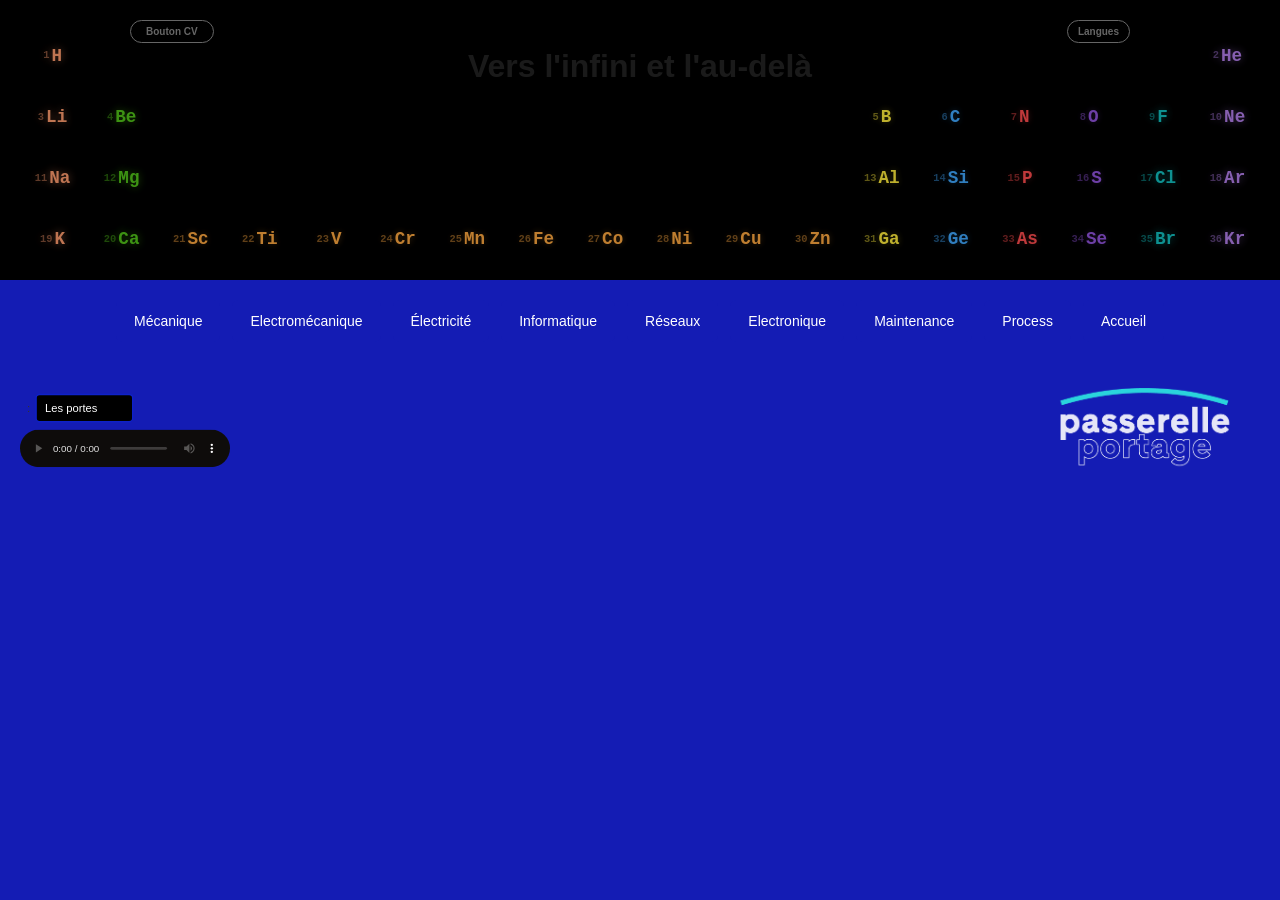
==== automatisme.html @ 57ed465f "Got it" ====
<html lang="fr"><head>
    <meta charset="UTF-8">
    <meta name="viewport" content="width=device-width, initial-scale=1.0">
    <title>Automatisme - On Site</title>
    <!-- Chargement de la feuille de style épurée -->
    <link rel="stylesheet" href="style.css?v=3.2">
</head>
<body>

    <!-- Boîte flottante de gestion des langues (Haut Droite) -->
    <div class="dropdown lang-floating-box">
        <button class="lang-link">Langues</button>
        <div class="dropdown-content">
            <a href="#" data-lang="en">GB English</a>
            <a href="#" data-lang="pt">BR Português</a>
            <a href="#" data-lang="fr">FR Français</a>
            <a href="#" data-lang="de">DE Deutsch</a>
            <a href="#" data-lang="es">ES Español</a>
            <a href="#" data-lang="nl">NL Nederlands</a>
        </div>
    </div>

    <!-- Boîte flottante de téléchargement du CV (Haut Gauche) -->
    <div class="dropdown cv-floating-box">
        <button class="btn-cv">
            <span data-translate="cv_btn">Bouton CV</span>
        </button>
        <div class="dropdown-content">
            <a href="CV_GLSVP-fr.pdf" target="_blank">Version Française (PDF)</a>
            <a href="CV_GLSVP-eng.pdf" target="_blank">English Version (PDF)</a>
            <a href="CV_GLSVP-fr_BL.pdf" target="_blank">BL Version (PDF)</a>
        </div>
    </div>

    <!-- En-tête Vidéo principal -->
    <header class="periodic-header">
        <video autoplay="" loop="" muted="" playsinline="" class="bg-video">
            <source src="Flamme.mp4" type="video/mp4">
        </video>
        <h1 data-translate="title" style=" position: absolute; top: 20px;">Vers l'infini et l'au-delà</h1>

<!-- ================= PÉRIODE 1 ================= -->
    <div class="chem-el alkali" style="--c: 1; --r: 1;" title="Hydrogène"><span>1</span>H</div>
    <div class="chem-el noble" style="--c: 18; --r: 1;" title="Hélium"><span>2</span>He</div>

    <!-- ================= PÉRIODE 2 ================= -->
    <div class="chem-el alkali" style="--c: 1; --r: 2;" title="Lithium"><span>3</span>Li</div>
    <div class="chem-el alkaline" style="--c: 2; --r: 2;" title="Béryllium"><span>4</span>Be</div>
    
    <div class="chem-el boron-group" style="--c: 13; --r: 2;" title="Bore"><span>5</span>B</div>
    <div class="chem-el carbon-group" style="--c: 14; --r: 2;" title="Carbone"><span>6</span>C</div>
    <div class="chem-el pnictogen" style="--c: 15; --r: 2;" title="Azote"><span>7</span>N</div>
    <div class="chem-el chalcogen" style="--c: 16; --r: 2;" title="Oxygène"><span>8</span>O</div>
    <div class="chem-el halogen" style="--c: 17; --r: 2;" title="Fluor"><span>9</span>F</div>
    <div class="chem-el noble" style="--c: 18; --r: 2;" title="Néon"><span>10</span>Ne</div>

    <!-- ================= PÉRIODE 3 ================= -->
    <div class="chem-el alkali" style="--c: 1; --r: 3;" title="Sodium"><span>11</span>Na</div>
    <div class="chem-el alkaline" style="--c: 2; --r: 3;" title="Magnésium"><span>12</span>Mg</div>
    
    <div class="chem-el boron-group" style="--c: 13; --r: 3;" title="Aluminium"><span>13</span>Al</div>
    <div class="chem-el carbon-group" style="--c: 14; --r: 3;" title="Silicium"><span>14</span>Si</div>
    <div class="chem-el pnictogen" style="--c: 15; --r: 3;" title="Phosphore"><span>15</span>P</div>
    <div class="chem-el chalcogen" style="--c: 16; --r: 3;" title="Soufre"><span>16</span>S</div>
    <div class="chem-el halogen" style="--c: 17; --r: 3;" title="Chlore"><span>17</span>Cl</div>
    <div class="chem-el noble" style="--c: 18; --r: 3;" title="Argon"><span>18</span>Ar</div>

    <!-- ================= PÉRIODE 4 (LIGNE COMPLÈTE) ================= -->
    <div class="chem-el alkali" style="--c: 1; --r: 4;" title="Potassium"><span>19</span>K</div>
    <div class="chem-el alkaline" style="--c: 2; --r: 4;" title="Calcium"><span>20</span>Ca</div>
    
    <!-- Métaux de transition (Remplissent le creux central de la ligne 4) -->
    <div class="chem-el transition" style="--c: 3; --r: 4;" title="Scandium"><span>21</span>Sc</div>
    <div class="chem-el transition" style="--c: 4; --r: 4;" title="Titane"><span>22</span>Ti</div>
    <div class="chem-el transition" style="--c: 5; --r: 4;" title="Vanadium"><span>23</span>V</div>
    <div class="chem-el transition" style="--c: 6; --r: 4;" title="Chrome"><span>24</span>Cr</div>
    <div class="chem-el transition" style="--c: 7; --r: 4;" title="Manganèse"><span>25</span>Mn</div>
    <div class="chem-el transition" style="--c: 8; --r: 4;" title="Fer"><span>26</span>Fe</div>
    <div class="chem-el transition" style="--c: 9; --r: 4;" title="Cobalt"><span>27</span>Co</div>
    <div class="chem-el transition" style="--c: 10; --r: 4;" title="Nickel"><span>28</span>Ni</div>
    <div class="chem-el transition" style="--c: 11; --r: 4;" title="Cuivre"><span>29</span>Cu</div>
    <div class="chem-el transition" style="--c: 12; --r: 4;" title="Zinc"><span>30</span>Zn</div>
    
    <div class="chem-el boron-group" style="--c: 13; --r: 4;" title="Gallium"><span>31</span>Ga</div>
    <div class="chem-el carbon-group" style="--c: 14; --r: 4;" title="Germanium"><span>32</span>Ge</div>
    <div class="chem-el pnictogen" style="--c: 15; --r: 4;" title="Arsenic"><span>33</span>As</div>
    <div class="chem-el chalcogen" style="--c: 16; --r: 4;" title="Sélénium"><span>34</span>Se</div>
    <div class="chem-el halogen" style="--c: 17; --r: 4;" title="Brome"><span>35</span>Br</div>
    <div class="chem-el noble" style="--c: 18; --r: 4;" title="Krypton"><span>36</span>Kr</div>
    
    </header>

    <!-- Premier Main : Diaporama et Illustration 
    <main>
        <div class="bug-container" id="bg-slideshow">
            <div class="slideshow-layer active" style="background-image: url(&quot;images/diapo (55).jpg&quot;);"></div>
            <div class="slideshow-layer" style="background-image: url(&quot;images/diapo (63).jpg&quot;);"></div>
        </div>

        <div class="illustration-container">
            <img src="home.jpg" alt="Illustration professionnelle">
        </div>
    </main> -->

    <!-- Deuxième Main : Supplément Planisphère géré par le CSS 
    <div class="planisphere-container"> 
    
    </div> -->

    <div class="discipline-link">
    <a href="mecanique.html" class="btn-discipline">Mécanique</a>
        <a href="electromecanique.html" class="btn-discipline">Electromécanique</a>
        <a href="electricite.html" class="btn-discipline">Électricité</a>
        <a href="informatique.html" class="btn-discipline">Informatique</a>
        <a href="reseaux.html" class="btn-discipline">Réseaux</a>
        <a href="electronique.html" class="btn-discipline">Electronique</a>
        <a href="maintenance.html" class="btn-discipline">Maintenance</a>
        <a href="process.html" class="btn-discipline">Process</a>
        <a href="index.html" class="btn-discipline">Accueil</a>
    </div>

    <!-- Sélecteur musical & Lecteur audio intégré -->
    <div class="choix-musique">
    <div class="groupe-audio-gauche">
        <label for="select-audio" style="color: #000; margin-left:10px;"></label>:
        <select id="select-audio"><option value="musiques/Menestrel.mp3">Menestrel
                                  </option><option value="musiques/Les portes.mp3">Les portes
                                  </option><option value="musiques/Broderie.mp3">Broderie
                                  </option><option value="musiques/Visiteurs.mp3">Visiteurs
                                  </option><option value="musiques/Le passage.mp3">Le passage
                                  </option><option value="musiques/Interdits.mp3">Interdits
                                  </option><option value="musiques/Emile.mp3">Emile
                                  </option></select>
        <br>
        <audio id="fond-sonore" controls="">
            <source id="audio-source" src="musiques/Menestrel.mp3" type="audio/mpeg">
        </audio>
        </div><div class="video-centre">
   <video autoplay="" loop="" muted="" playsinline="" src="Videoalu.mp4"></video>
  </div>
        
        <!-- AJOUT DU LOGO CLIQUABLE CI-DESSOUS -->
    <a href="https://passerelleportage.fr/qui-sommes-nous/#:~:text=passer" target="_blank" class="lien-passerelle">
        <img src="logo-passerelle.png" alt="Passerelle Portage" class="logo-passerelle">
    </a>
    </div>

    <!-- Pied de page avec arrière-plan vidéo
    <footer>
      
    </footer>  -->

    <!-- CHARGEMENT DES LOGIQUES -->
    <script src="images.js"></script>
    <script src="main.js"></script>
    <script>
        // Gestion propre de l'écouteur de traduction pour remplacer les anciens onclick
        document.querySelectorAll('[data-lang]').forEach(link => {
            link.addEventListener('click', (e) => {
                e.preventDefault();
                if (typeof changeLanguage === 'function') {
                    changeLanguage(link.getAttribute('data-lang'));
                }
            });
        });
    </script>


</body></html>
---- style.css ----
/* ==========================================================================
   STYLE GLOBAL & STRUCTURE
   ========================================================================== */
body {
    font-family: 'Segoe UI', Tahoma, Geneva, Verdana, sans-serif;
    line-height: 1.6;
    margin: 0;
    padding: 0;
    color: #333;
    background-color: #141cb4;
}

header {
    background-color: #359a0d;
    color: white;
    text-align: center;
    padding: 2rem;
}

main {
    position: relative !important;
    overflow: visible !important; /* Laisse dépasser les menus déroulants */
    max-width: 750px;             
    width: 100% !important;        
    margin: 2rem auto;
    padding: 2rem 1rem;
    box-sizing: border-box;
    background: white;
    border-radius: 12px;          
    box-shadow: 0 4px 6px rgba(0,0,0,0.1);
    text-align: center;
}

/* Éléments de premier plan à l'intérieur du main */
main > :not(.bug-container) {
    position: relative;
    z-index: 3;
}

/* Force le conteneur du bouton de votre CV à remonter d'un niveau au survol */
main .dropdown:hover {
    z-index: 99999 !important;
    position: relative !important;
}

/* Le supplément avec la carte du monde */
.planisphere-container {
    display: block !important;
    background-image: url("cartemonde.jpg");
    background-repeat: no-repeat;
    background-position: center center;
    background-size: contain;
    background-color: #03152a; 
    width: 100% !important;        
    max-width: 750px;            
    height: 60vh;                 
    border-radius: 12px;
    overflow: hidden;
    margin: 0 auto 40px auto !important;
    padding: 0;
    box-sizing: border-box;
}

/* ==========================================================================
   CONTENEUR DIAPORAMA (BUG-CONTAINER)
   ========================================================================== */
.bug-container {
    position: absolute;
    top: 0;
    left: 0;
    width: 100%;
    height: 100%;
    overflow: hidden;
    z-index: 1;
    border-radius: 12px;
}

.bug-container::after {
    content: '';
    position: absolute;
    top: 0;
    left: 0;
    width: 100%;
    height: 100%;
    background: rgba(255, 255, 255, 0.6); 
    z-index: 2;
}

.slideshow-layer {
    position: absolute;
    top: 0;
    left: 0;
    width: 100%;
    height: 100%;
    background-size: cover;
    background-position: center;
    opacity: 0;
    filter: saturate(1.4) brightness(1.05);
    transition: opacity 1.5s ease-in-out;
}

.slideshow-layer.active {
    opacity: 1;
}

/* Style de l'image d'illustration au centre */
main img {
    border-radius: 8px; 
    display: block;             
    margin: 0 auto;   
    box-shadow: 0 2px 4px rgba(0,0,0,0.1); 
    width: 100%;
    max-width: 450px; /* Correction de l'espace */          
    height: auto;               
    opacity: 0.1;
    transition: opacity 0.2s;
}

main img:hover {
    opacity: 1 !important;
}

/* ==========================================================================
   HEADER VIDÉO ANIMÉS
   ========================================================================== */
.video-header {
    position: relative;
    width: 100%;
    height: 250px; 
    display: flex;
    flex-direction: column;
    align-items: center;
    justify-content: center;
    overflow: hidden;
    color: #ffffff;
    text-align: center;
    box-sizing: border-box;
    padding: 20px;
    background-color: #000000; 
}

.video-header .bg-video {
    position: absolute;
    top: 50%;
    left: 50%;
    width: 100%;
    height: 100%;
    transform: translate(-50%, -50%); 
    object-fit: cover; 
    z-index: 1;
}

.periodic-header h1 {
    position: absolute;
    top: 40px;
    left: -50%;
    right: -50%;
    z-index: 2;
    flex: 1;
    padding: 0 15px;
    text-shadow: 1px 1px 4px rgba(0, 0, 0, 0.7);
    opacity: 0.1;
}

/* ==========================================================================
   SYSTÈME DE MENUS DÉROULANTS & BOÎTES FIXES
   ========================================================================== */
.dropdown {
    position: relative;
    display: inline-block; 
}

.dropdown-content {
    display: none;
    position: absolute;
    background-color: #000;
    min-width: 180px;
    box-shadow: 0px 8px 16px rgba(0,0,0,0.15);
    z-index: 999999 !important; 
    border-radius: 20px;
    margin-top: 2px;
    border: 1px solid #000;
}

.dropdown-content a {
    color: white !important;
    padding: 12px 10px;
    text-decoration: none;
    display: block;
    text-align: left;
    font-family: 'Segoe UI', sans-serif;
    font-size: 14px;
}

.dropdown-content a:hover {
    background-color: #000;
    color: #007bff !important;
    border-radius: 20px;
}

.dropdown:hover .dropdown-content {
    display: block;
}

/* Flottant haut droite : Langues */
.lang-floating-box {
    position: fixed !important;
    top: 20px;
    right: 20px;
    z-index: 999999 !important; 
}

.lang-floating-box button.lang-link {
    background-color: #000000 !important;
    color: white !important;
    border: 1px solid white;
    padding: 5px 10px;
    border-radius: 20px; 
    cursor: pointer;
    font-weight: bold;
    font-size: 10px;
    box-shadow: 0px 4px 10px rgba(0,0,0,0.3);
    font-family: 'Segoe UI', sans-serif;
    transition: transform 0.2s, background-color 0.2s;
    opacity: 0.4;
    margin-right: 130px;
}

.lang-floating-box button.lang-link:hover {
    background-color: #05138a !important;
    transform: scale(1.05); 
}

.lang-floating-box .dropdown-content {
    right: 0;
    left: auto;
    top: 100%;
    margin-top: 0px;
}

/* Flottant haut gauche : CV */
.cv-floating-box {
    position: fixed !important;
    top: 20px;
    left: 20px;
    z-index: 999999 !important; 
}

.btn-cv {
    font-family: 'Segoe UI', sans-serif;
    color: #ffffff !important;
    background-color: #000000; 
    border: 1px solid white;
    padding: 5px 15px;
    border-radius: 20px;
    font-weight: bold;
    font-size: 10px;
    cursor: pointer;
    box-shadow: 0px 4px 10px rgba(0,0,0,0.3);
    transition: transform 0.2s, background-color 0.2s;
    opacity: 0.4;
    margin-left: 110px;
}

.btn-cv:hover {
    background-color: #05138a;
    transform: scale(1.05);
}

.cv-floating-box .dropdown-content {
    left: 0;
    top: 100%;
}

/* ==========================================================================
   DISCIPLINES & LIENS DE PASSERELLE
   ========================================================================= */
/* Conteneur pour aligner et espacer les boutons */
.discipline-link {
    display: flex;
    flex-wrap: wrap;
    justify-content: center;
    gap: 12px;
    margin: 20px auto;
}

/* Style individuel de chaque bouton */
.btn-discipline {
    display: inline-block;
    padding: 10px 18px;
    color: #ffffff !important;
    background-color: #141cb4;
    text-decoration: none;
    font-family: 'Segoe UI', sans-serif;
    font-size: 14px;
    border-radius: 6px;
    transition: background-color 0.2s ease, transform 0.2s ease;
}

/* Effet au passage de la souris */
.btn-discipline:hover {
    background-color: #0d137a;
    transform: translateY(-2px);
}

/* ==========================================================================
   SECTION MUSIQUE & LECTEUR AUDIO
   ========================================================================= */
.choix-musique {
    margin: 20px 0; 
    font-family: sans-serif;
}

/* Correction du sélecteur #select-audio */
#select-audio {
  -webkit-appearance: none;
  -moz-appearance: none;
  appearance: none;
  width: 140px;
  padding: 10px 30px 10px 12px;
  font-family: sans-serif; 
  margin-left: 3px; 
  font-size: 16px;
  color: #ffffff;
  background-color: #000;
  border: 2px solid #0e21c8; 
  border-radius: 6px;
  background-image: url("data:image/svg+xml;charset=US-ASCII,%3Csvg%20xmlns%3D%22http%3A%2F%2Fwww.w3.org%2F1000%2Fsvg%22%20width%3D%22292.4%22%20height%3D%22292.4%22%3E%3Cpath%20fill%3D%22%23ffffff%22%20d%3D%22M287%2069.4a17.6%2017.6%200%200%200-13-5.4H18.4c-5%200-9.3%201.8-12.9%205.4A17.6%2017.6%200%200%200%200%2082.2c0%205%201.8%209.3%205.4%2012.9l128%20127.9c3.6%203.6%207.8%205.4%2012.8%205.4s9.2-1.8%2012.8-5.4L287%2095c3.5-3.5%205.4-7.8%205.4-12.8%200-5-1.9-9.2-5.5-12.8z%22%2F%3E%3C%2Fsvg%3E");
  background-repeat: no-repeat;
  background-position: right 12px top 50%;
  background-size: 12px auto;
  cursor: pointer;
  transition: border-color 0.3s ease;
}

#select-audio:focus,
#select-audio:hover {
  border-color: #f4f1f1; 
  outline: none;
}

#fond-sonore {
  filter: invert(1); 
  margin-top: 10px;
}
/* ==========================================================================
   MENDELEIEV
   ========================================================================== */
/* Le Header devient une grille stricte de 18 colonnes x 4 lignes */
.periodic-header {
    position: relative;
    width: 100%;
    height: 280px; 
    display: grid;
    grid-template-columns: repeat(18, minmax(30px, 1fr));
    grid-template-rows: repeat(4, 1fr);
    gap: 10px 4px;
    padding: 30px 20px 15px 20px;
    box-sizing: border-box;
    background-color: #000000;
    overflow: hidden;
}

/* Style de base de chaque cellule d'élément */
.chem-el {
    grid-column: var(--c);
    grid-row: var(--r);
    display: flex;
    align-items: center;
    justify-content: center;
    font-family: 'Courier New', Courier, monospace;
    font-size: 1.1rem;
    font-weight: bold;
    color: #ffffff;
    opacity: 0.75;
    transition: all 0.25s ease;
    cursor: help;
    user-select: none;
}

/* Le petit numéro atomique */
.chem-el span {
    font-size: 0.65rem;
    vertical-align: super;
    margin-right: 2px;
    opacity: 0.5;
}

/* Effet lumineux de survol */
.chem-el:hover {
    opacity: 1;
    transform: scale(1.25);
    z-index: 10;
}

/* ZONE CENTRALE : Contraint le titre à occuper le grand espace vide des lignes 1 à 3 */
.header-center {
    grid-column: 3 / 17; /* S'étend de la colonne 3 à 16 */
    grid-row: 1 / 4;    /* S'occupe des lignes 1, 2 et 3 au centre */
    display: flex;
    flex-direction: column;
    align-items: center;
    justify-content: center;
    z-index: 2;
    text-align: center;
}

.header-center h1 {
    color: #ffffff;
    font-size: 2.2rem;
    text-shadow: 0 0 12px rgba(0, 0, 0, 0.9), 0 0 20px rgba(255, 255, 255, 0.2);
    margin: 0;
}

/* Vidéo d'arrière-plan */
.bg-video {
    position: absolute;
    top: 0; left: 0; width: 100%; height: 100%;
    object-fit: cover;
    z-index: 1;
    opacity: 0.4;
}

/* ==========================================================================
   CODES COULEURS HARMONISÉS PAR FAMILLES CHIMIQUES (Effet Néon)
   ========================================================================== */
.alkali       { color: #ff9c6e; text-shadow: 0 0 8px rgba(255, 156, 110, 0.5); } /* Alcalins */
.alkaline     { color: #52c41a; text-shadow: 0 0 8px rgba(82, 196, 26, 0.5); }  /* Alcalino-terreux */
.transition   { color: #ffa940; text-shadow: 0 0 6px rgba(255, 169, 64, 0.3); }  /* Métaux de transition */
.boron-group  { color: #ffec3d; text-shadow: 0 0 6px rgba(255, 236, 61, 0.3); }  /* Cristallogènes / Icosagènes */
.carbon-group { color: #40a9ff; text-shadow: 0 0 6px rgba(64, 169, 255, 0.3); } 
.pnictogen    { color: #ff4d4f; text-shadow: 0 0 6px rgba(255, 77, 79, 0.3); }   
.chalcogen    { color: #9254de; text-shadow: 0 0 6px rgba(146, 84, 222, 0.3); }  
.halogen      { color: #13c2c2; text-shadow: 0 0 8px rgba(19, 194, 194, 0.5); }  /* Halogènes */
.noble        { color: #b37feb; text-shadow: 0 0 8px rgba(179, 127, 235, 0.5); }  /* Gaz nobles */

/* Conteneur principal qui sépare le bloc musique (gauche) et le logo (droite) */
.choix-musique {
  display: flex;
  align-items: center;
  justify-content: space-between;
  padding: 8px 20px;
}

.groupe-audio-gauche {
  transform: scale(0.7);
  transform-origin: left center;
  margin-right: -100px; /* Supprime le vide invisible créé par scale(0.5) */
  flex-shrink: 0;
}

.video-centre {
  width: 260px;
  height: 75px;
  overflow: hidden;
  border-radius: 6px;
  flex-shrink: 0;
}
.lien-passerelle {
  display: flex;
  align-items: center;
  flex-shrink: 0;
}

  /* Conserve ton zoom parfait pour couper les bandes noires */
  .video-centre video {
    width: 100%;
    height: 100%;
    object-fit: cover;
    transform: scale(3.35);
    display: block;
  }

.logo-passerelle {
    max-height: 120px;
    width: auto;
    display: block;
    
    /* On change la méthode pour isoler le noir/couleur du fond blanc */
    filter: invert(1); /* Inverse les couleurs : le texte foncé devient clair */
    mix-blend-mode: screen; /* Rend le fond noir (anciennement blanc) invisible sur le bleu */
    
    transition: transform 0.2s ease-in-out;
}

/* Petit effet d'interactivité au survol */
.logo-passerelle:hover {
    transform: scale(1.15);
}

/* ==========================================================================
   RESPONSIVE MOBILE
   ========================================================================== */
/* ==========================================================================
   ADAPTATION MOBILE OPTIMISÉE (Grille 8 colonnes fixes : 2 Gauche / 6 Droite)
   ========================================================================== */
@media (max-width: 768px) {
    .periodic-header {
        /* Création d'une grille de 12 colonnes régulières */
        grid-template-columns: repeat(12, minmax(20px, 1fr));
        grid-template-rows: repeat(3, 1fr); /* Périodes 1, 2 et 3 uniquement */
        height: 230px;
        gap: 14px 4px;
        padding: 60px 15px 15px 15px;
    }

    /* 1. Suppression de la quatrième ligne entière */
    .periodic-header .chem-el[style*="--r: 4"] {
        display: none !important;
    }

    /* ==========================================================================
       BLOC GAUCHE : 4 colonnes parfaitement alignées (Places 1 à 4)
       ========================================================================== */
    .periodic-header .chem-el[style*="--c: 1"]  { grid-column: 1; }  /* H, Li, Na */
    .periodic-header .chem-el[style*="--c: 2"]  { grid-column: 2; }  /* Be, Mg */
    .periodic-header .chem-el[style*="--c: 13"] { grid-column: 3; }  /* Bore (B, Al) */
    .periodic-header .chem-el[style*="--c: 14"] { grid-column: 4; }  /* Carbone (C, Si) */

    /* ==========================================================================
       BLOC DROITE : 4 colonnes propulsées contre la bordure (Places 9 à 12)
       ========================================================================== */
    .periodic-header .chem-el[style*="--c: 15"] { grid-column: 10; }   /* Azote (N, P) */
    .periodic-header .chem-el[style*="--c: 16"] { grid-column: 11; }  /* Oxygène (O, S) */
    .periodic-header .chem-el[style*="--c: 17"] { grid-column: 12; }  /* Halogènes (F, Cl) */
    .periodic-header .chem-el[style*="--c: 18"] { grid-column: 13; }  /* Gaz nobles (He, Ne, Ar) */

    /* ==========================================================================
       ZONE CENTRALE : Parfaitement équilibrée (Places 5 à 8)
       ========================================================================== */
    .header-center {
        grid-column: 5 / 9; /* Centrage absolu au milieu des deux blocs de 4 */
        grid-row: 1 / 4;
        display: flex;
        align-items: center;
        justify-content: center;
        text-align: center;
        z-index: 2;
        padding: 0 5px;
    }

    .header-center h1 {
        font-size: 1.1rem !important;
        line-height: 1.3;
        white-space: normal !important;
        max-width: 110px; /* Force un retour à la ligne propre sur la flamme */
        margin-top: 10px;
        text-shadow: 0 0 10px #000000, 0 0 20px #000000;
    }

    /* Redimensionnement général pour le confort mobile */
    .chem-el { font-size: 0.95rem; }
    .chem-el span { font-size: 0.55rem; }

    .choix-musique {
    display: flex;
    align-items: center;
    justify-content: space-between;
    padding: 5px;
    gap: 5px;
      }

    .groupe-audio-gauche {
    flex: 1;
    min-width: 0; /* Permet au bloc de rétrécir sous sa largeur minimale */
    z-index: 100
    }

    .groupe-audio-gauche label,
    .groupe-audio-gauche select {
    font-size: 0.75rem;
    }

    .groupe-audio-gauche audio {
    width: 100%;
    max-width: 210px; /* Réduit la largeur du lecteur natif */
    height: 32px;
    }

    .logo-passerelle {
    max-height: 45px; /* Réduit le logo pour qu'il tienne à droite */
    width: auto;
    flex-shrink: 0;
    }
}
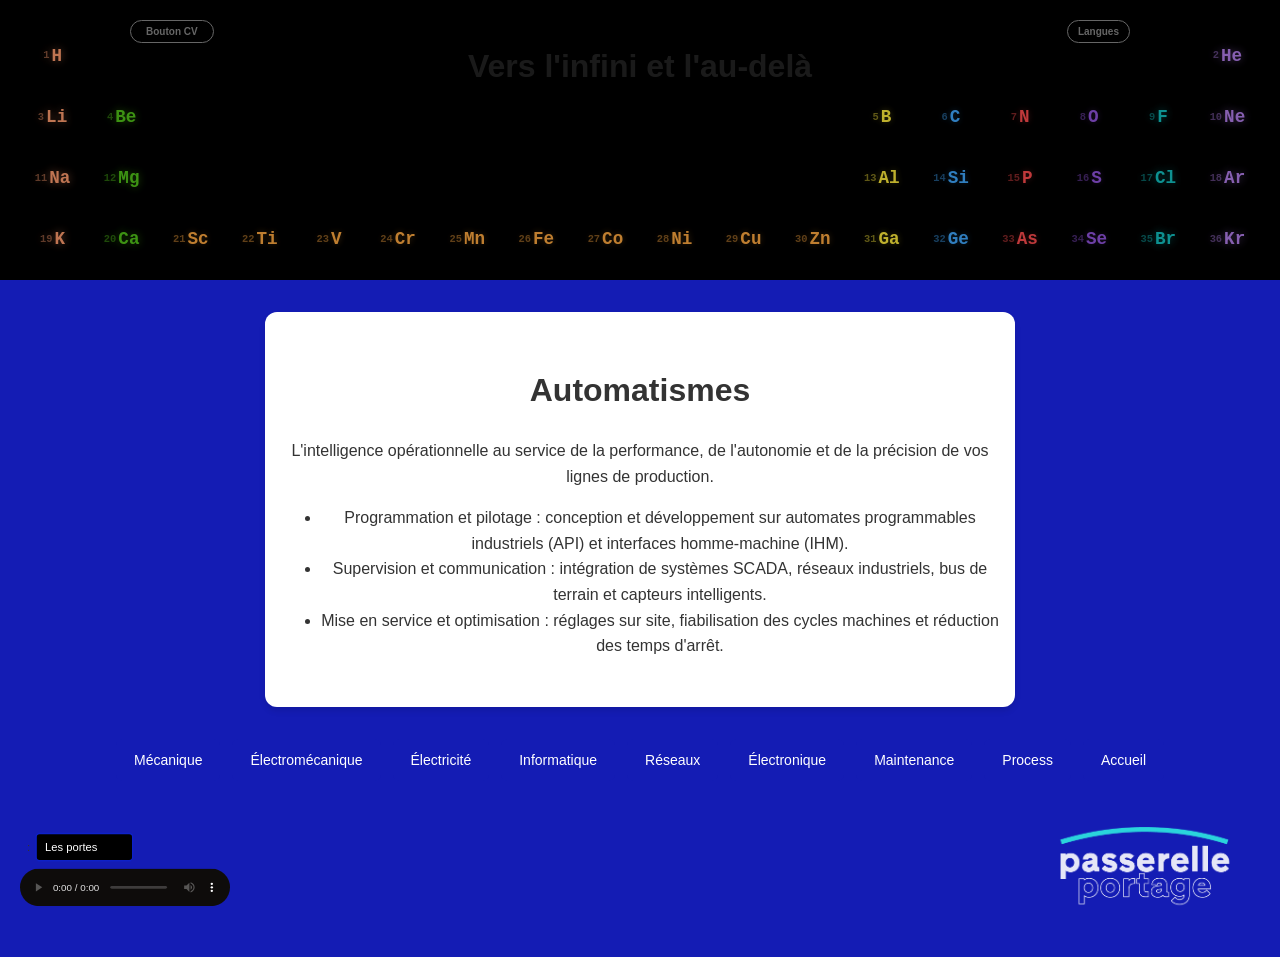
==== commit 584f9e53: "Auotmatismes" ====
--- a/automatisme.html
+++ b/automatisme.html
@@ -89,7 +89,18 @@
     <div class="chem-el noble" style="--c: 18; --r: 4;" title="Krypton"><span>36</span>Kr</div>
     
     </header>
-
+    <main>
+    <div class="carte-discipline">
+        <h1 data-translate="auto_title">Automatismes</h1>
+        <p class="accroche" data-translate="auto_intro">L'intelligence opérationnelle au service de la performance, de l'autonomie et de la précision de vos lignes de production.</p>
+        
+        <ul class="liste-competences">
+            <li data-translate="auto_point1">Programmation et pilotage : conception et développement sur automates programmables industriels (API) et interfaces homme-machine (IHM).</li>
+            <li data-translate="auto_point2">Supervision et communication : intégration de systèmes SCADA, réseaux industriels, bus de terrain et capteurs intelligents.</li>
+            <li data-translate="auto_point3">Mise en service et optimisation : réglages sur site, fiabilisation des cycles machines et réduction des temps d'arrêt.</li>
+        </ul>
+    </div>
+    </main>
     <!-- Premier Main : Diaporama et Illustration 
     <main>
         <div class="bug-container" id="bg-slideshow">
@@ -109,14 +120,14 @@
 
     <div class="discipline-link">
     <a href="mecanique.html" class="btn-discipline">Mécanique</a>
-        <a href="electromecanique.html" class="btn-discipline">Electromécanique</a>
-        <a href="electricite.html" class="btn-discipline">Électricité</a>
-        <a href="informatique.html" class="btn-discipline">Informatique</a>
-        <a href="reseaux.html" class="btn-discipline">Réseaux</a>
-        <a href="electronique.html" class="btn-discipline">Electronique</a>
-        <a href="maintenance.html" class="btn-discipline">Maintenance</a>
-        <a href="process.html" class="btn-discipline">Process</a>
-        <a href="index.html" class="btn-discipline">Accueil</a>
+        <a href="electromecanique.html" class="btn-discipline" data-translate="btn_emeca">Electromécanique</a>
+        <a href="electricite.html" class="btn-discipline" data-translate="btn_elec">Électricité</a>
+        <a href="informatique.html" class="btn-discipline" data-translate="btn_info">Informatique</a>
+        <a href="reseaux.html" class="btn-discipline" data-translate="btn_reseaux">Réseaux</a>
+        <a href="electronique.html" class="btn-discipline" data-translate="btn_electro">Electronique</a>
+        <a href="maintenance.html" class="btn-discipline" data-translate="btn_maint">Maintenance</a>
+        <a href="process.html" class="btn-discipline" data-translate="btn_process">Process</a>
+        <a href="index.html" class="btn-discipline" data-translate="btn_accueil">Accueil</a>
     </div>
 
     <!-- Sélecteur musical & Lecteur audio intégré -->
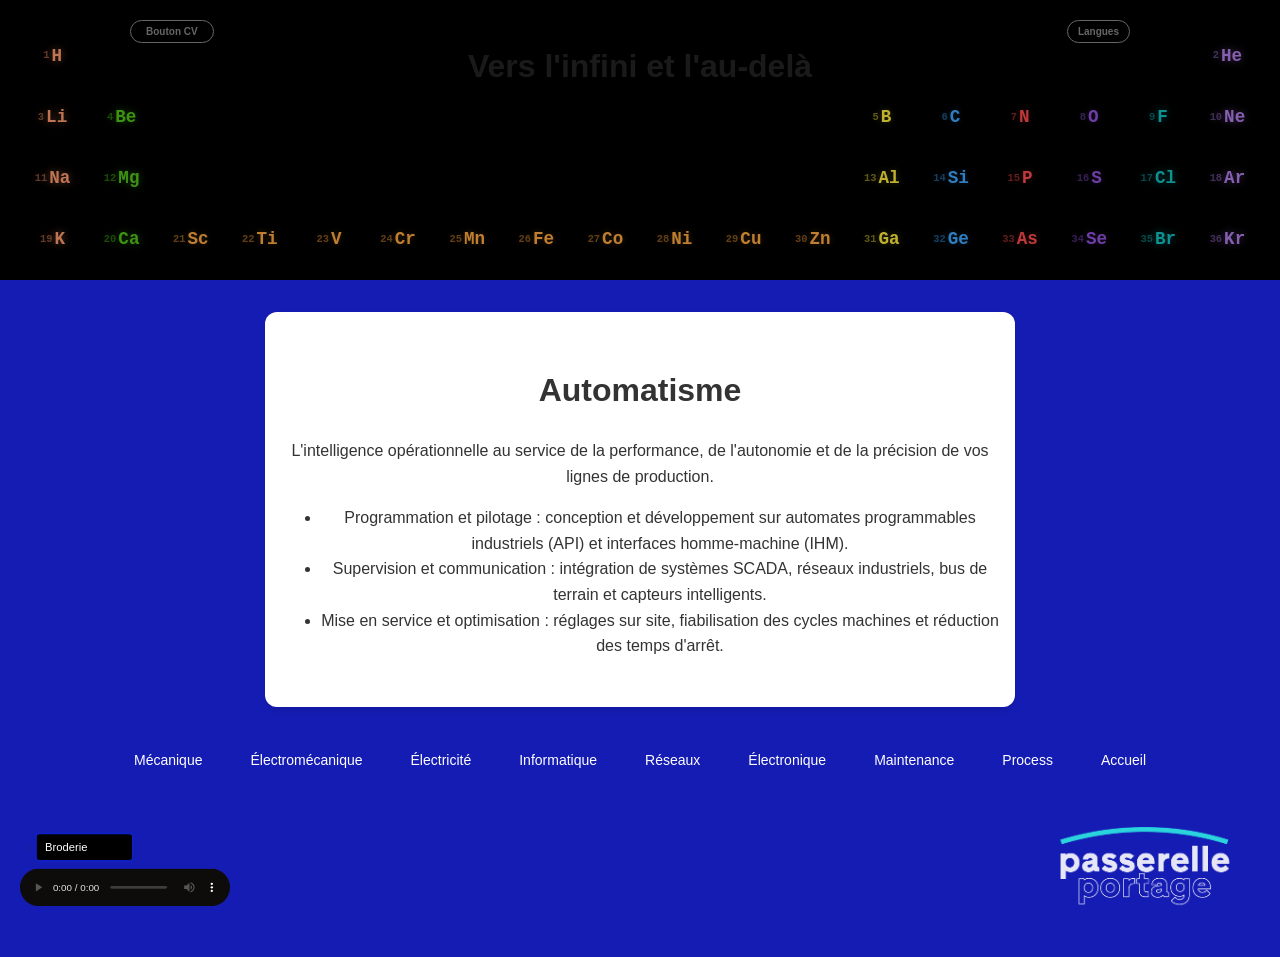
==== commit e90f16da: "Big changes" ====
--- a/automatisme.html
+++ b/automatisme.html
@@ -91,7 +91,7 @@
     </header>
     <main>
     <div class="carte-discipline">
-        <h1 data-translate="auto_title">Automatismes</h1>
+        <h1 data-translate="auto_title">Automatisme</h1>
         <p class="accroche" data-translate="auto_intro">L'intelligence opérationnelle au service de la performance, de l'autonomie et de la précision de vos lignes de production.</p>
         
         <ul class="liste-competences">
@@ -119,7 +119,7 @@
     </div> -->
 
     <div class="discipline-link">
-    <a href="mecanique.html" class="btn-discipline">Mécanique</a>
+        <a href="mecanique.html" class="btn-discipline">Mécanique</a>
         <a href="electromecanique.html" class="btn-discipline" data-translate="btn_emeca">Electromécanique</a>
         <a href="electricite.html" class="btn-discipline" data-translate="btn_elec">Électricité</a>
         <a href="informatique.html" class="btn-discipline" data-translate="btn_info">Informatique</a>
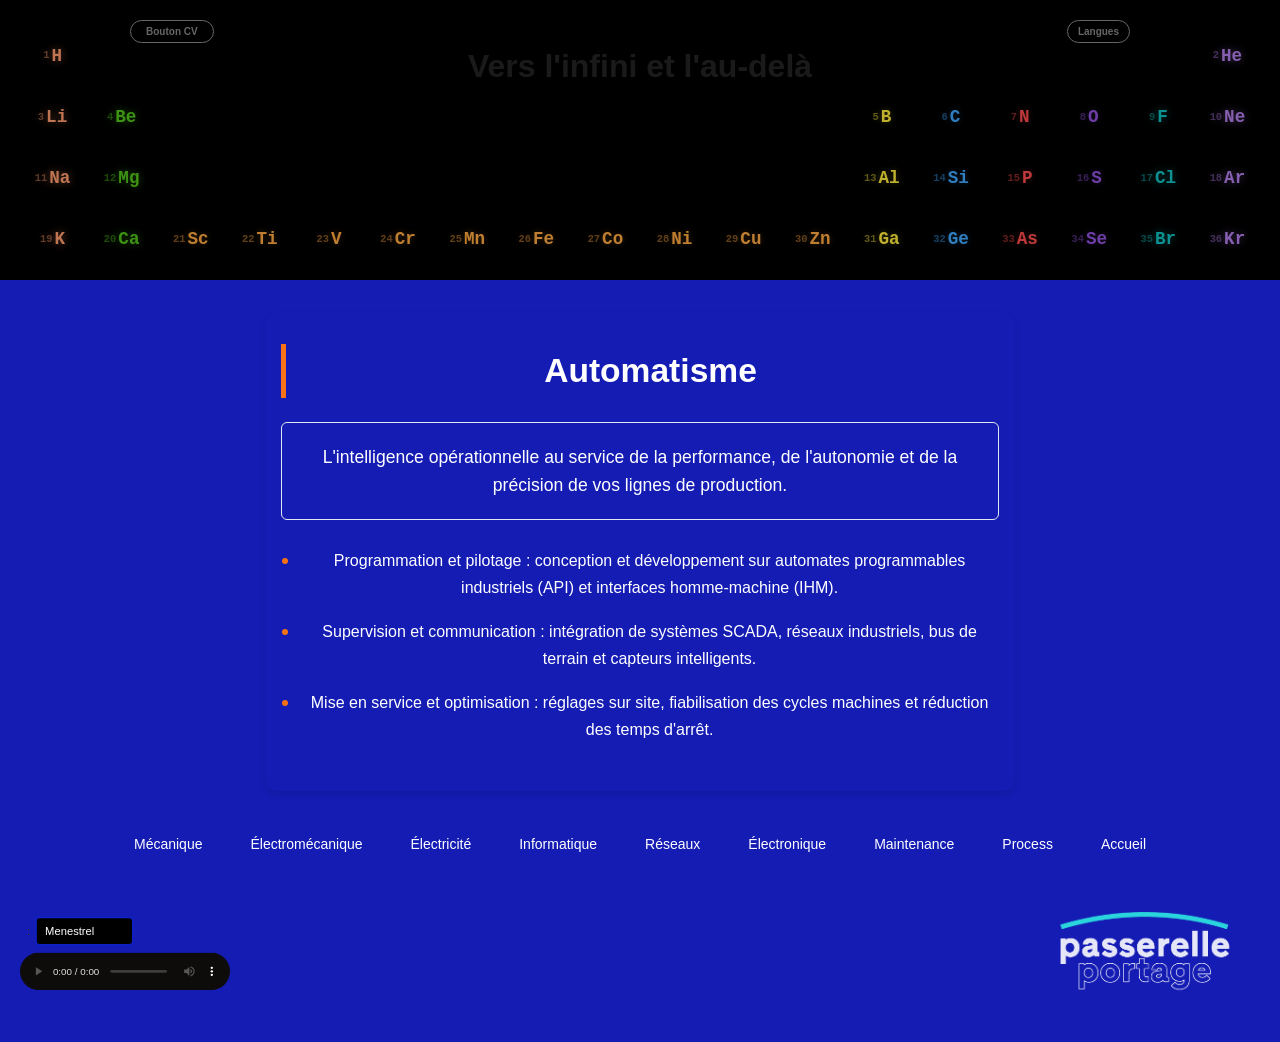
==== commit c43c8ad7: "Buton" ====
--- a/automatisme.html
+++ b/automatisme.html
@@ -122,10 +122,10 @@
         <a href="mecanique.html" class="btn-discipline">Mécanique</a>
         <a href="electromecanique.html" class="btn-discipline" data-translate="btn_emeca">Electromécanique</a>
         <a href="electricite.html" class="btn-discipline" data-translate="btn_elec">Électricité</a>
-        <a href="informatique.html" class="btn-discipline" data-translate="btn_info">Informatique</a>
+        <a href="informatique.html" class="btn-discipline" data-translate="btn_informatique">Informatique</a>
         <a href="reseaux.html" class="btn-discipline" data-translate="btn_reseaux">Réseaux</a>
-        <a href="electronique.html" class="btn-discipline" data-translate="btn_electro">Electronique</a>
-        <a href="maintenance.html" class="btn-discipline" data-translate="btn_maint">Maintenance</a>
+        <a href="electronique.html" class="btn-discipline" data-translate="btn_electronique">Electronique</a>
+        <a href="maintenance.html" class="btn-discipline" data-translate="btn_maintenance">Maintenance</a>
         <a href="process.html" class="btn-discipline" data-translate="btn_process">Process</a>
         <a href="index.html" class="btn-discipline" data-translate="btn_accueil">Accueil</a>
     </div>
--- a/style.css
+++ b/style.css
@@ -25,10 +25,11 @@
     margin: 2rem auto;
     padding: 2rem 1rem;
     box-sizing: border-box;
-    background: white;
+    background: #141cb4;
     border-radius: 12px;          
     box-shadow: 0 4px 6px rgba(0,0,0,0.1);
     text-align: center;
+    color:#141cb4;
 }
 
 /* Éléments de premier plan à l'intérieur du main */
@@ -273,7 +274,7 @@
 }
 
 /* ==========================================================================
-   DISCIPLINES & LIENS DE PASSERELLE
+   DISCIPLINES & LIENS DE PAGE
    ========================================================================= */
 /* Conteneur pour aligner et espacer les boutons */
 .discipline-link {
@@ -301,6 +302,47 @@
 .btn-discipline:hover {
     background-color: #0d137a;
     transform: translateY(-2px);
+}
+
+.carte-discipline {
+    background-color:#141cb4
+}
+
+.carte-discipline h1 {
+    margin-top: 0;
+    font-size: 2.1rem;
+    color: #ffff;
+    border-left: 5px solid #f97316;
+    padding-left: 1rem;
+    background-color:#141cb4
+}
+
+.carte-discipline .accroche {
+    background-color: #ffffff;
+    padding: 1.25rem;
+    border-radius: 6px;
+    border: 1px solid #e2e8f0;
+    font-size: 1.1rem;
+    font-weight: 500;
+    color: #ffff;
+    margin: 1.5rem 0;
+    background-color:#141cb4
+}
+
+.liste-competences {
+    padding-left: 1.2rem;
+    line-height: 1.7;
+}
+
+.liste-competences li {
+    margin-bottom: 0.85rem;
+    color: #ffff;
+    background-color:#141cb4
+}
+
+.liste-competences li::marker {
+    color: #f97316;
+    font-size: 1.2em;
 }
 
 /* ==========================================================================
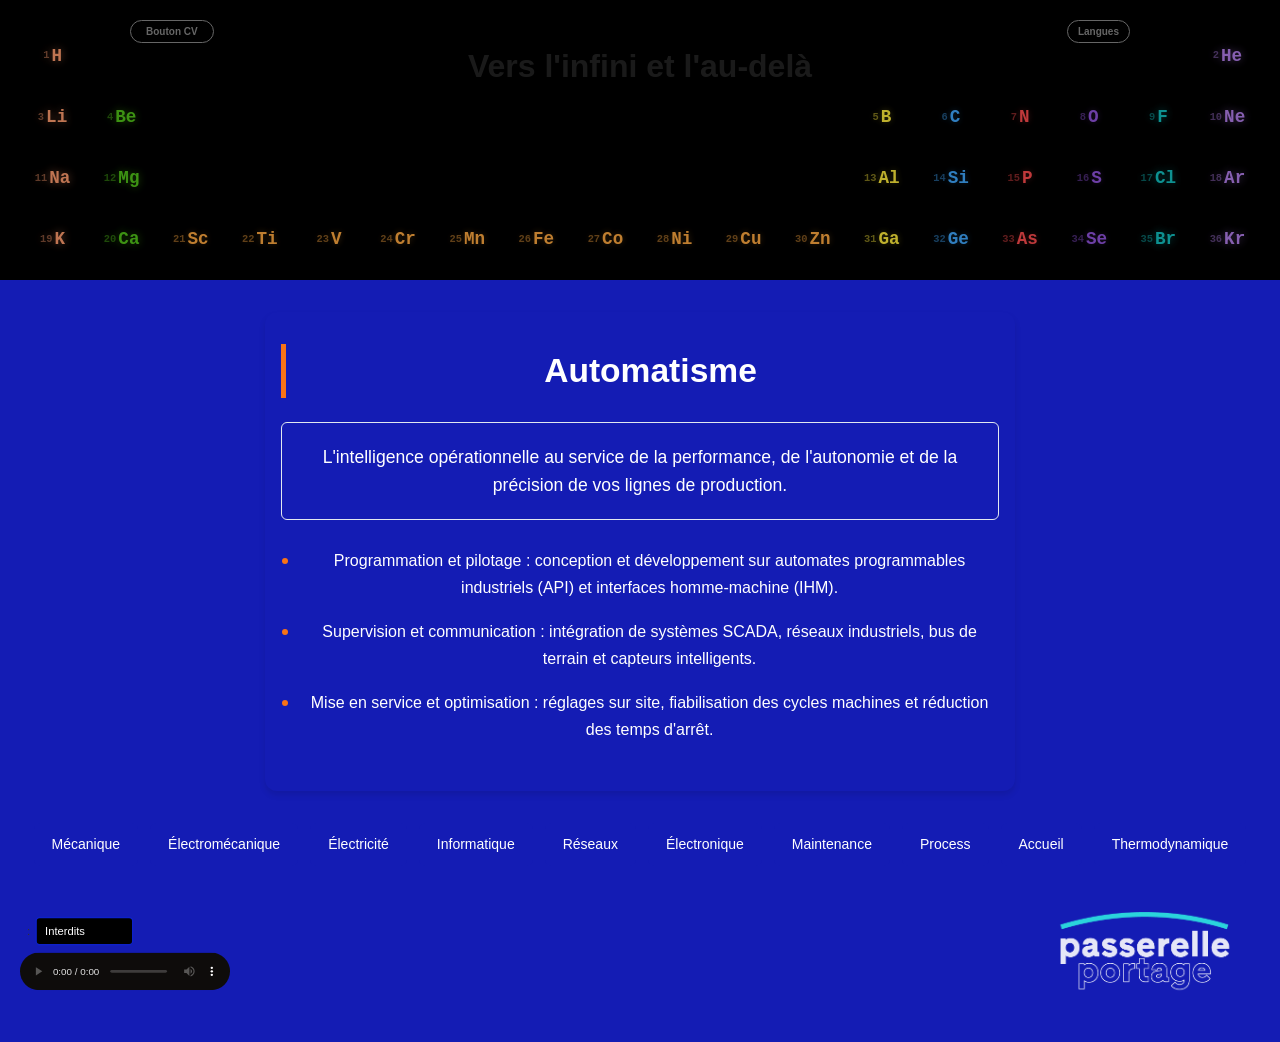
==== commit 98d743fa: "Thermodynamique" ====
--- a/automatisme.html
+++ b/automatisme.html
@@ -128,6 +128,8 @@
         <a href="maintenance.html" class="btn-discipline" data-translate="btn_maintenance">Maintenance</a>
         <a href="process.html" class="btn-discipline" data-translate="btn_process">Process</a>
         <a href="index.html" class="btn-discipline" data-translate="btn_accueil">Accueil</a>
+        <a href="thermodynamique.html" class="btn-discipline" data-translate="btn_thermo">Thermodynamique</a>
+
     </div>
 
     <!-- Sélecteur musical & Lecteur audio intégré -->
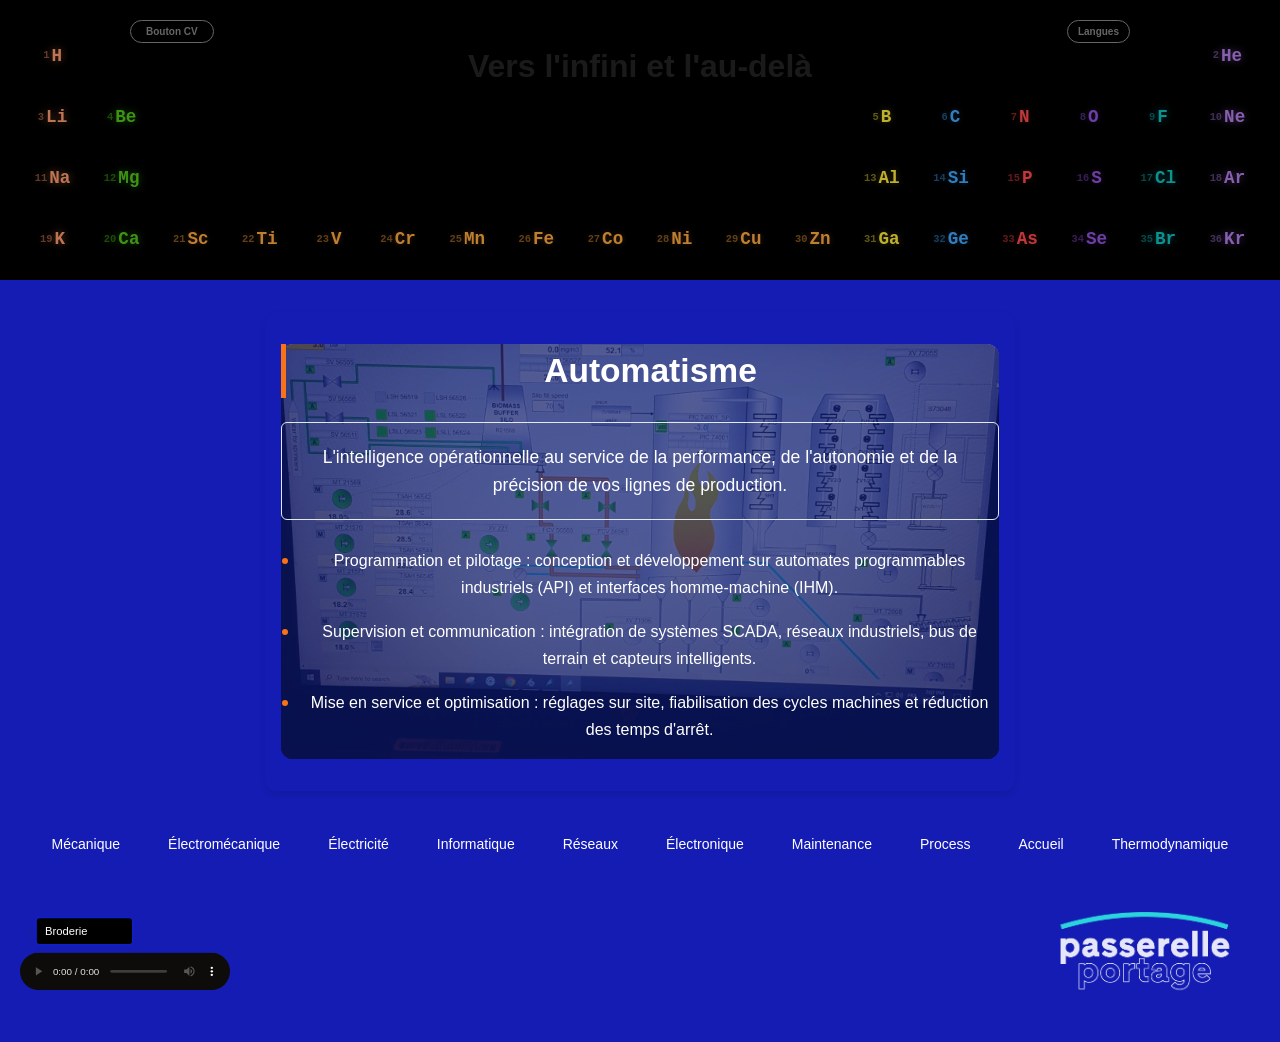
==== commit ac69cc13: "Working on it" ====
--- a/automatisme.html
+++ b/automatisme.html
@@ -5,7 +5,7 @@
     <!-- Chargement de la feuille de style épurée -->
     <link rel="stylesheet" href="style.css?v=3.2">
 </head>
-<body>
+<body data-page="automatisme">
 
     <!-- Boîte flottante de gestion des langues (Haut Droite) -->
     <div class="dropdown lang-floating-box">
@@ -91,6 +91,13 @@
     </header>
     <main>
     <div class="carte-discipline">
+
+        <!-- Conteneur du diaporama en arrière-plan -->
+        <div class="bug-container" id="bg-slideshow">
+        <div class="slideshow-layer active"></div>
+        <div class="slideshow-layer"></div>
+        </div>
+
         <h1 data-translate="auto_title">Automatisme</h1>
         <p class="accroche" data-translate="auto_intro">L'intelligence opérationnelle au service de la performance, de l'autonomie et de la précision de vos lignes de production.</p>
         
--- a/style.css
+++ b/style.css
@@ -308,13 +308,37 @@
     background-color:#141cb4
 }
 
+.carte-discipline {
+    position: relative; /* Indispensable pour contenir le fond */
+    overflow: hidden;   /* Coupe les images aux bords de la carte */
+    z-index: 1;
+}
+
+.carte-discipline #bg-slideshow {
+    position: absolute;
+    top: 0;
+    left: 0;
+    width: 100%;
+    height: 100%;
+    z-index: -1;        /* Place le diaporama derrière le texte */
+}
+
+/* Optionnel : voile sombre pour garder le texte bien lisible */
+.carte-discipline #bg-slideshow::after {
+    content: "";
+    position: absolute;
+    inset: 0;
+    background: rgba(10, 25, 110, 0.7); /* Bleu semi-transparent */
+}
+
+
 .carte-discipline h1 {
     margin-top: 0;
     font-size: 2.1rem;
     color: #ffff;
     border-left: 5px solid #f97316;
     padding-left: 1rem;
-    background-color:#141cb4
+    background-color:transparent
 }
 
 .carte-discipline .accroche {
@@ -326,7 +350,7 @@
     font-weight: 500;
     color: #ffff;
     margin: 1.5rem 0;
-    background-color:#141cb4
+    background-color:transparent
 }
 
 .liste-competences {
@@ -337,7 +361,7 @@
 .liste-competences li {
     margin-bottom: 0.85rem;
     color: #ffff;
-    background-color:#141cb4
+    background-color:transparent
 }
 
 .liste-competences li::marker {
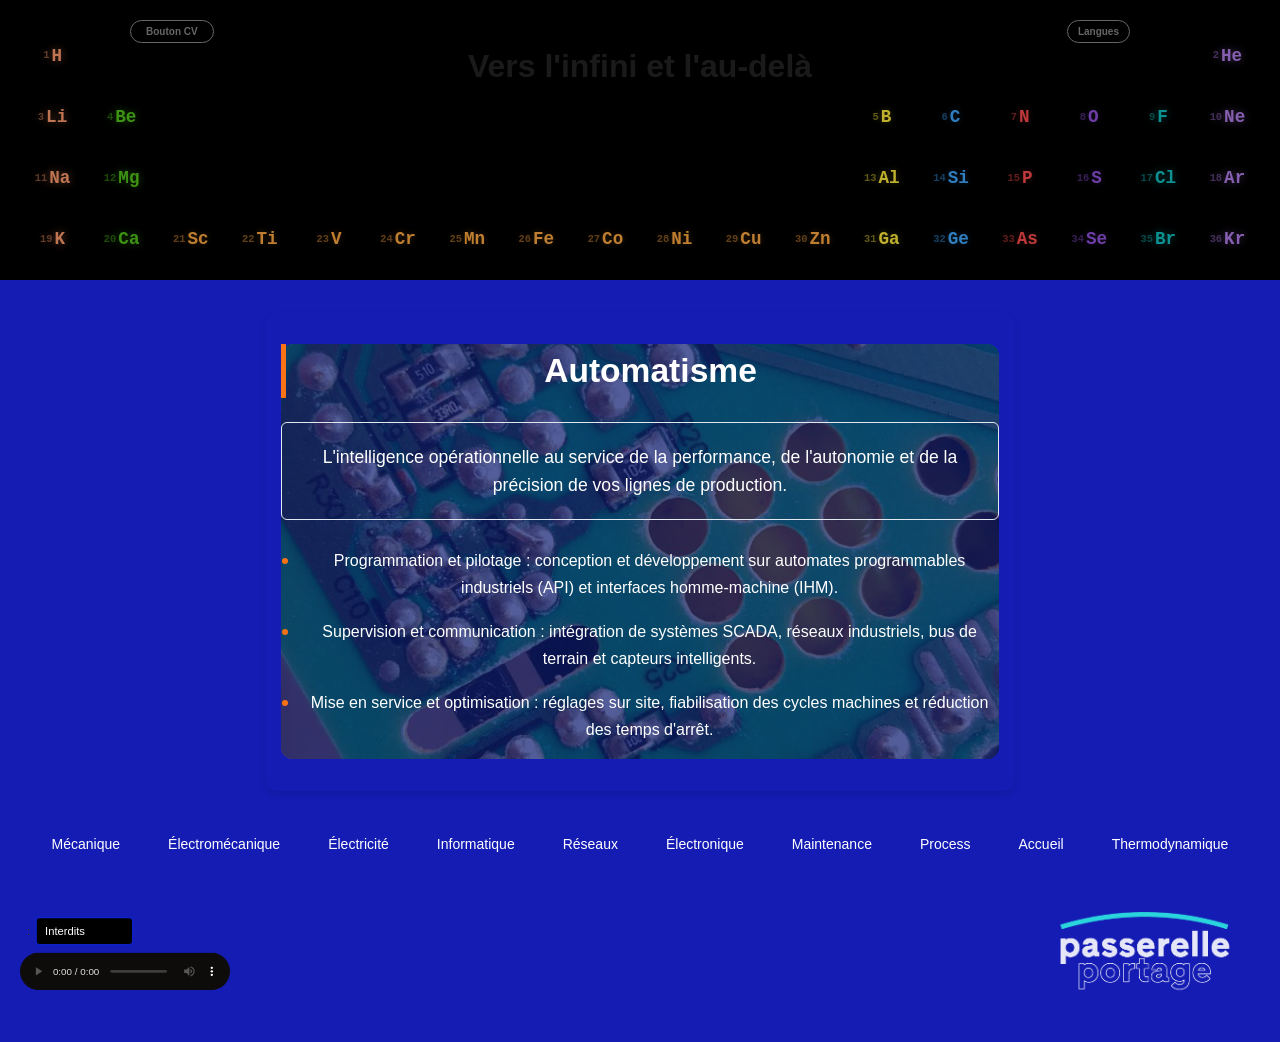
==== commit 1f56ddb0: "DETAILS" ====
--- a/automatisme.html
+++ b/automatisme.html
@@ -29,6 +29,7 @@
             <a href="CV_GLSVP-fr.pdf" target="_blank">Version Française (PDF)</a>
             <a href="CV_GLSVP-eng.pdf" target="_blank">English Version (PDF)</a>
             <a href="CV_GLSVP-fr_BL.pdf" target="_blank">BL Version (PDF)</a>
+            <a href="diplomes_details.pdf" target="_blank">Détails Diplômes (PDF)</a>
         </div>
     </div>
 
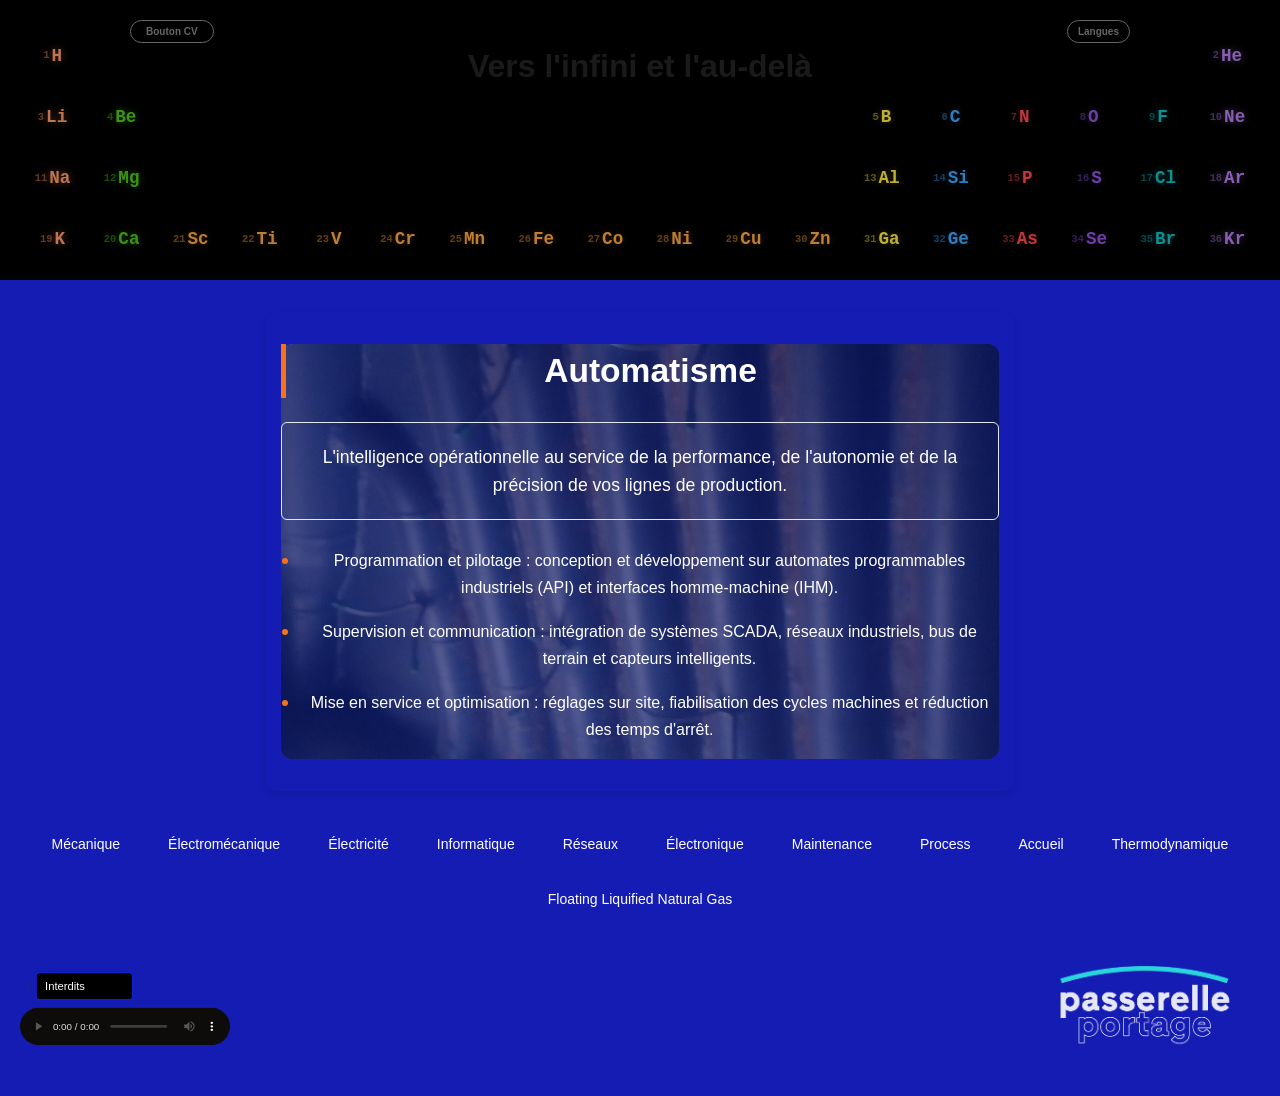
==== commit 960e1913: "Menu" ====
--- a/automatisme.html
+++ b/automatisme.html
@@ -137,6 +137,8 @@
         <a href="process.html" class="btn-discipline" data-translate="btn_process">Process</a>
         <a href="index.html" class="btn-discipline" data-translate="btn_accueil">Accueil</a>
         <a href="thermodynamique.html" class="btn-discipline" data-translate="btn_thermo">Thermodynamique</a>
+        <a href="floating liquified natural gas.html" class="btn-discipline" data-translate="btn_FLNG">"floating liquified natural gas"</a>
+
 
     </div>
 
